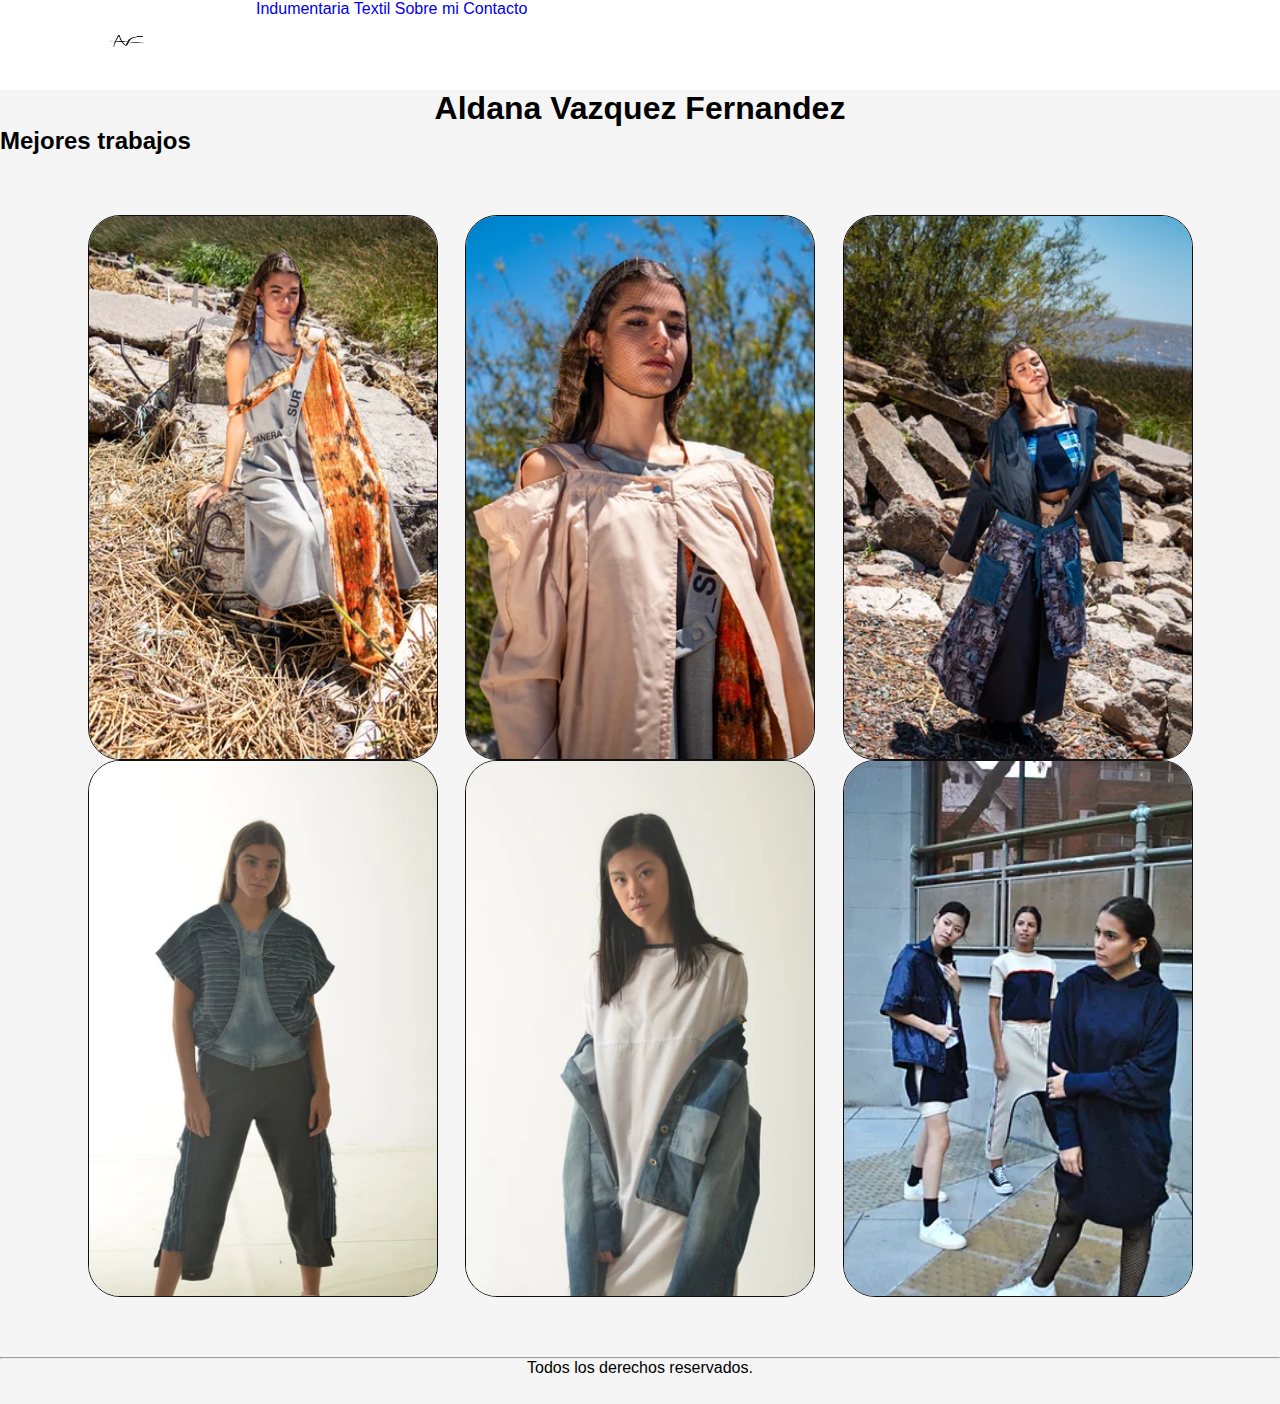
==== index.html @ 843e54ca "first commit" ====
<!DOCTYPE html>
<html lang="en">

<head>
    <meta charset="UTF-8">
    <meta http-equiv="X-UA-Compatible" content="IE=edge">
    <meta name="viewport" content="width=device-width, initial-scale=1.0">
    <title>AldanaVF - Inicio</title>
    <link rel="stylesheet" href="./CSS/style.css">
    <link rel="shortcut icon" href="./imagenes/logo.png" type="image/x-icon">
</head>

<body>
    <header id="inicio">
        <div class="contenedor_logo">
            <a href="./index.html">
                <img class="logo" src="./imagenes/logo.png" alt="">
            </a>
        </div>
        <nav>
            <ul class="navegacion">
                <li><a href="./paginas/indumentaria.html">Indumentaria</a></li>
                <li><a href="./paginas/textil.html">Textil</a></li>
                <li><a href="./paginas/sobre-mi.html">Sobre mi</a></li>
                <li><a href="./paginas/contacto.html">Contacto</a></li>
            </ul>
        </nav>
    </header>

    <main>
        <h1>Aldana Vazquez Fernandez</h1>
        <h2>Mejores trabajos</h2>
        <section class="fotos">
            <img src="./imagenes/foto1.png" alt="">
            <img src="./imagenes/foto2.png" alt="">
            <img src="./imagenes/foto3.png" alt="">
            <img src="./imagenes/foto4.png" alt="">
            <img src="./imagenes/foto5.png" alt="">
            <img src="./imagenes/foto14.png" alt="">
        </section>
        <hr>
    </main>
    <footer>
        <p>Todos los derechos reservados.</p>
    </footer>

</body>

</html>
---- CSS/style.css ----
* {
    padding: 0;
    margin: 0;
    font-family:'Trebuchet MS', 'Lucida Sans Unicode', 'Lucida Grande', 'Lucida Sans', Arial, sans-serif
}
ul.navegacion {
    list-style-type: none;
    justify-content: flex-end;
}
ul.navegacion li a {
    text-decoration: none;
}
.logo {
width: 70px;
height: 70px;
}

.contenedor_logo {
    width: 20%;
    display: flex;
    justify-content: center;
    align-items: center;
}

nav{
    width: 80%;
}

.navegacion li {
    display: inline-block;
}
.fotos {
    display: flex;
    flex-wrap: wrap;
    justify-content: space-evenly;
    margin: 60px
}
.fotos img {
    width: 30%;
    border: solid 1px rgb(15, 15, 15);
    border-radius: 2rem; 
}

header {
    display: flex;
    background-color: white;
    height: 10vh;
}
body {
    background-color: whitesmoke;
}

h1 {
    text-align: center;
}

footer{
    text-align:center;
    height: 5vh;
}
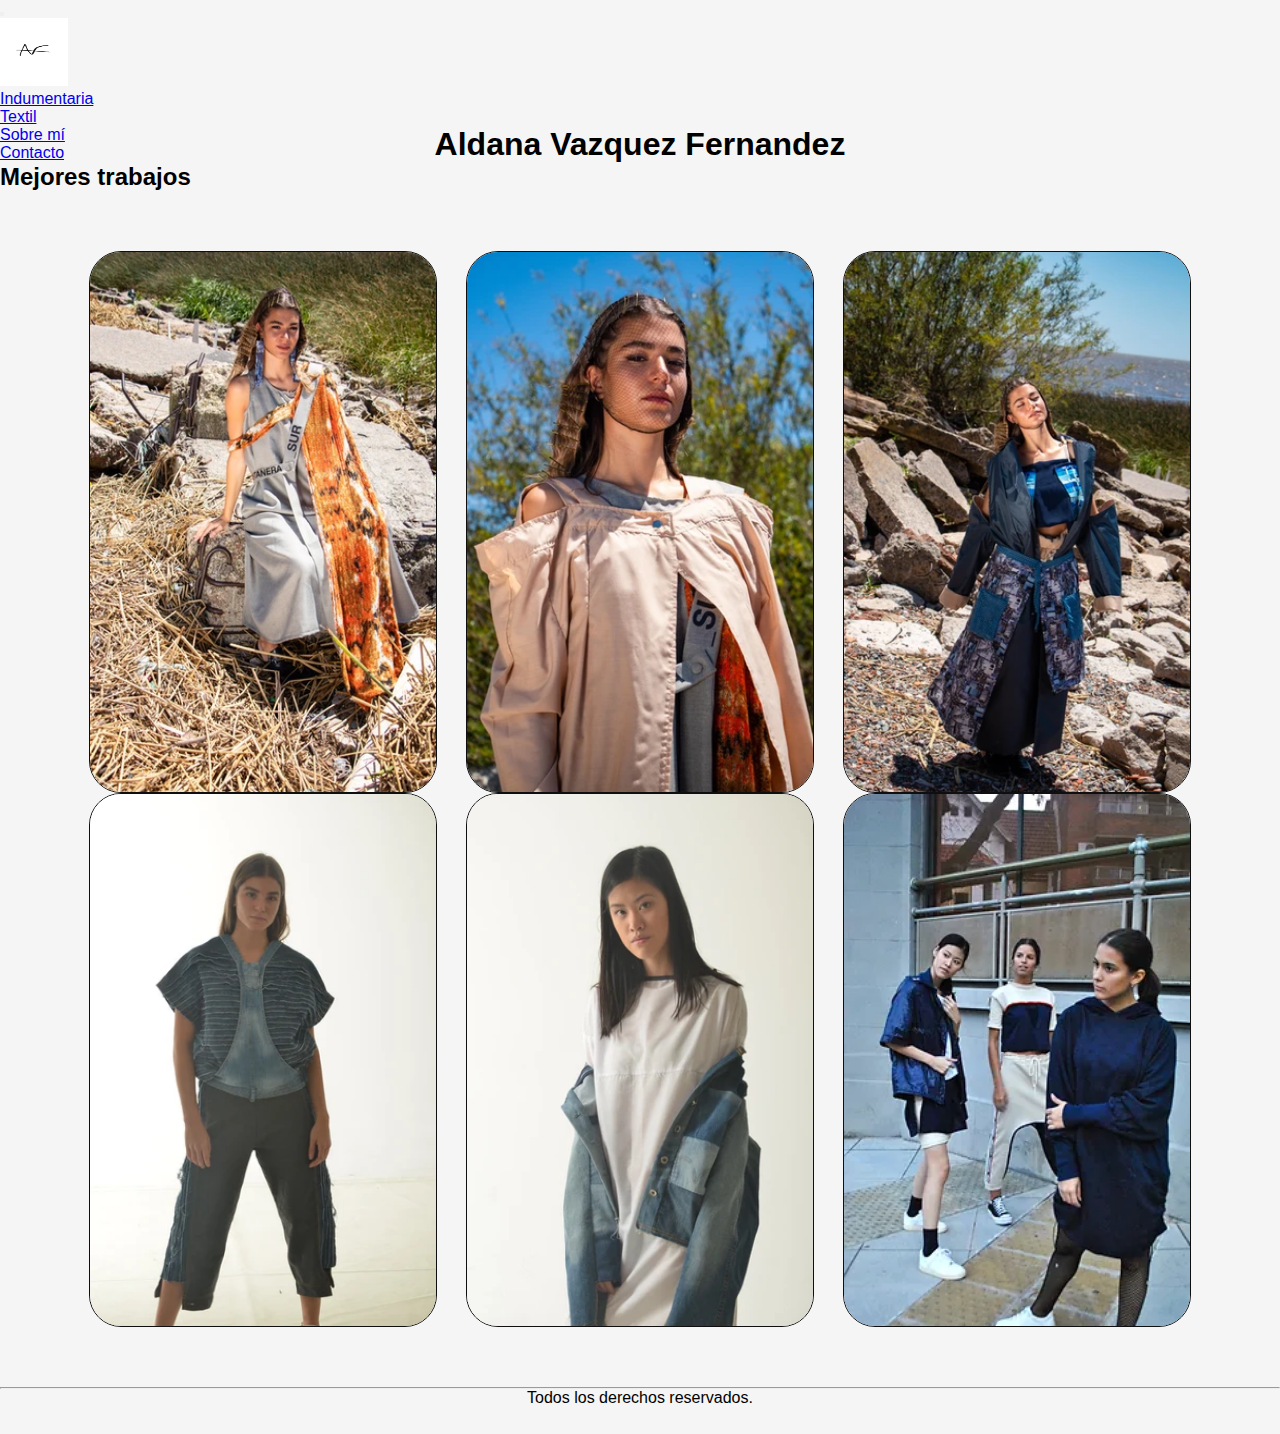
==== commit a61541f9: "Navbar Finalizada" ====
--- a/index.html
+++ b/index.html
@@ -6,24 +6,42 @@
     <meta http-equiv="X-UA-Compatible" content="IE=edge">
     <meta name="viewport" content="width=device-width, initial-scale=1.0">
     <title>AldanaVF - Inicio</title>
+    <link rel="shortcut icon" href="./imagenes/logo.png" type="image/x-icon">
+    <link href="https://cdn.jsdelivr.net/npm/bootstrap@5.3.0-alpha3/dist/css/bootstrap.min.css" rel="stylesheet"
+        integrity="sha384-KK94CHFLLe+nY2dmCWGMq91rCGa5gtU4mk92HdvYe+M/SXH301p5ILy+dN9+nJOZ" crossorigin="anonymous">
     <link rel="stylesheet" href="./CSS/style.css">
-    <link rel="shortcut icon" href="./imagenes/logo.png" type="image/x-icon">
 </head>
 
 <body>
-    <header id="inicio">
-        <div class="contenedor_logo">
-            <a href="./index.html">
-                <img class="logo" src="./imagenes/logo.png" alt="">
-            </a>
-        </div>
-        <nav>
-            <ul class="navegacion">
-                <li><a href="./paginas/indumentaria.html">Indumentaria</a></li>
-                <li><a href="./paginas/textil.html">Textil</a></li>
-                <li><a href="./paginas/sobre-mi.html">Sobre mi</a></li>
-                <li><a href="./paginas/contacto.html">Contacto</a></li>
-            </ul>
+    <header>
+        <nav class="navbar navbar-expand-lg bg-body-tertiary">
+            <div class="container-fluid">
+                <button class="navbar-toggler" type="button" data-bs-toggle="collapse"
+                    data-bs-target="#navbarTogglerDemo01" aria-controls="navbarTogglerDemo01" aria-expanded="false"
+                    aria-label="Toggle navigation">
+                    <span class="navbar-toggler-icon"></span>
+                </button>
+                <div class="collapse navbar-collapse" id="navbarTogglerDemo01">
+                    <a href="./index.html">
+                        <img class="logo" src="./imagenes/logo.png" alt="">
+                    </a>
+                    <ul class="navbar-nav me-auto mb-2 mb-lg-0">
+                        <li class="nav-item">
+                            <a class="nav-link active" aria-current="page"
+                                href="./paginas/indumentaria.html">Indumentaria</a>
+                        </li>
+                        <li class="nav-item">
+                            <a class="nav-link" href="./paginas/textil.html">Textil</a>
+                        </li>
+                        <li class="nav-item">
+                            <a class="nav-link" href="./paginas/sobre-mi.html">Sobre mí</a>
+                        </li>
+                        <li class="nav-item">
+                            <a class="nav-link" href="./paginas/contacto.html">Contacto</a>
+                        </li>
+                    </ul>
+                </div>
+            </div>
         </nav>
     </header>
 
@@ -43,7 +61,9 @@
     <footer>
         <p>Todos los derechos reservados.</p>
     </footer>
-
+    <script src="https://cdn.jsdelivr.net/npm/bootstrap@5.3.0-alpha3/dist/js/bootstrap.bundle.min.js"
+        integrity="sha384-ENjdO4Dr2bkBIFxQpeoTz1HIcje39Wm4jDKdf19U8gI4ddQ3GYNS7NTKfAdVQSZe"
+        crossorigin="anonymous"></script>
 </body>
 
 </html>--- a/CSS/style.css
+++ b/CSS/style.css
@@ -1,33 +1,27 @@
 * {
     padding: 0;
     margin: 0;
+    box-sizing: border-box;
     font-family:'Trebuchet MS', 'Lucida Sans Unicode', 'Lucida Grande', 'Lucida Sans', Arial, sans-serif
 }
-ul.navegacion {
+ul.nav justify-content-end {
     list-style-type: none;
-    justify-content: flex-end;
 }
-ul.navegacion li a {
+
+header {
+    height: 14vh;
+}
+
+.nav-item li {
+    display: inline-block;
+}
+
+ul.nav justify- content-end li a {
     text-decoration: none;
 }
 .logo {
-width: 70px;
-height: 70px;
-}
-
-.contenedor_logo {
-    width: 20%;
-    display: flex;
-    justify-content: center;
-    align-items: center;
-}
-
-nav{
-    width: 80%;
-}
-
-.navegacion li {
-    display: inline-block;
+width: 68px;
+height: 68px;
 }
 .fotos {
     display: flex;
@@ -41,11 +35,6 @@
     border-radius: 2rem; 
 }
 
-header {
-    display: flex;
-    background-color: white;
-    height: 10vh;
-}
 body {
     background-color: whitesmoke;
 }
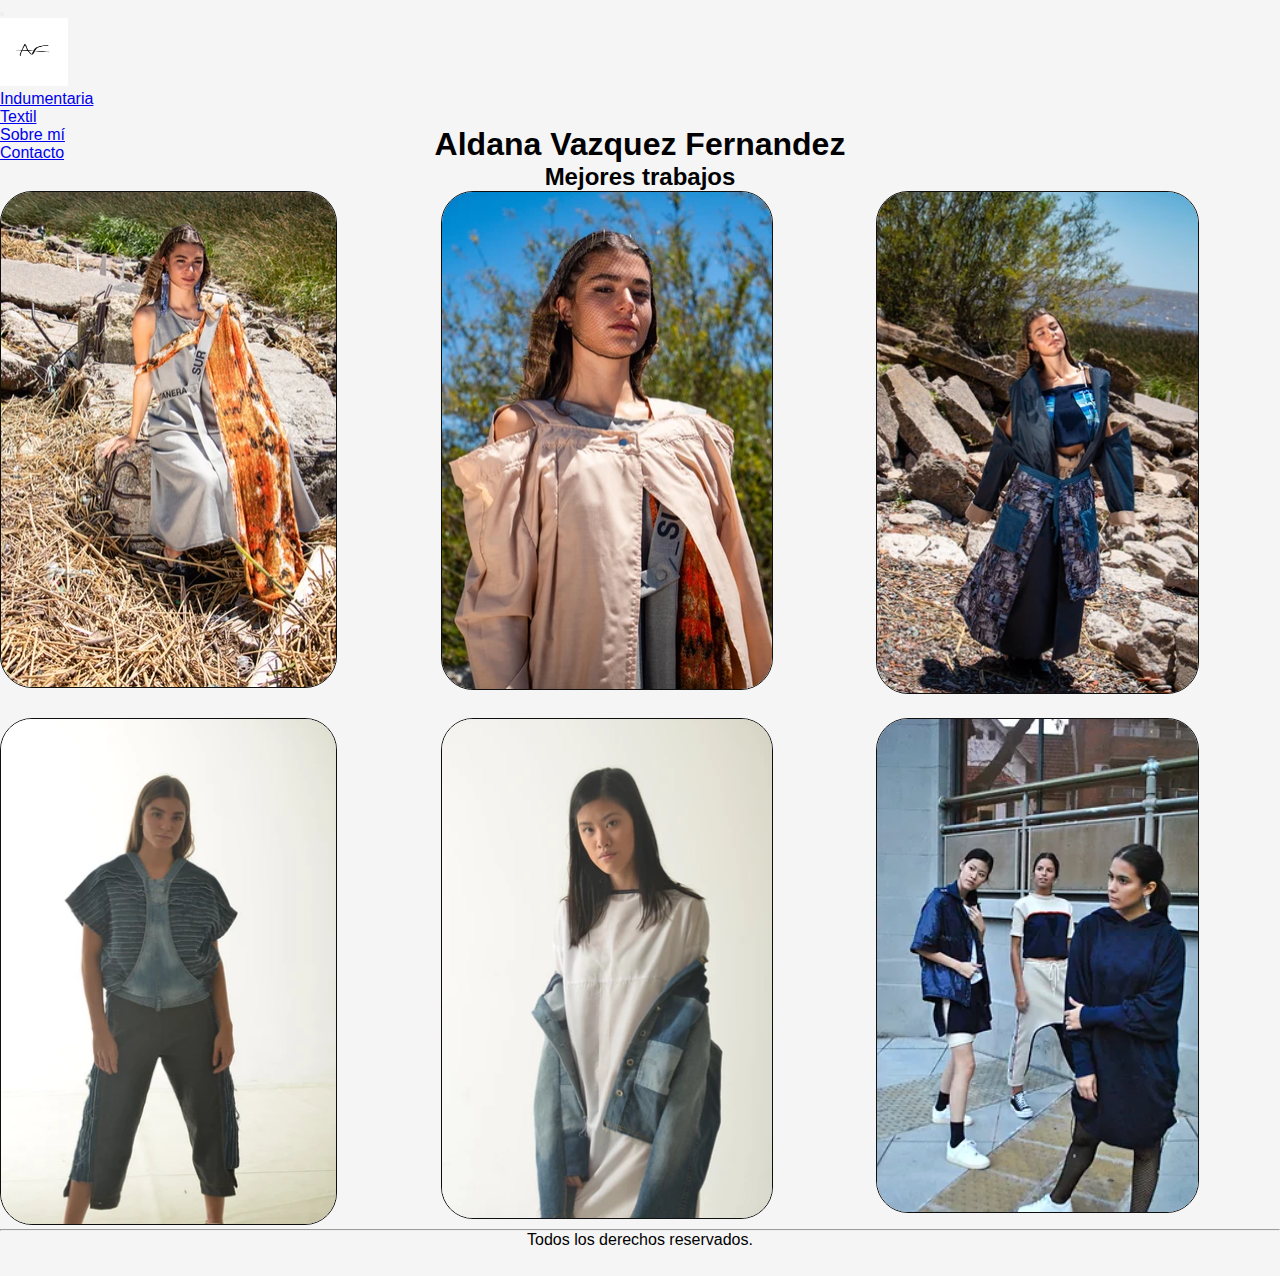
==== commit 806acd09: "Grid-seccionfotos" ====
--- a/index.html
+++ b/index.html
@@ -48,13 +48,13 @@
     <main>
         <h1>Aldana Vazquez Fernandez</h1>
         <h2>Mejores trabajos</h2>
-        <section class="fotos">
-            <img src="./imagenes/foto1.png" alt="">
-            <img src="./imagenes/foto2.png" alt="">
-            <img src="./imagenes/foto3.png" alt="">
-            <img src="./imagenes/foto4.png" alt="">
-            <img src="./imagenes/foto5.png" alt="">
-            <img src="./imagenes/foto14.png" alt="">
+        <section class="grid-fotos">
+            <div class="grid-item"><img src="./imagenes/foto1.png" alt=""></div>
+            <div class="grid-item"><img src="./imagenes/foto2.png" alt=""></div>
+            <div class="grid-item"><img src="./imagenes/foto3.png" alt=""></div>
+            <div class="grid-item"><img src="./imagenes/foto4.png" alt=""></div>
+            <div class="grid-item"><img src="./imagenes/foto5.png" alt=""></div>
+            <div class="grid-item"><img src="./imagenes/foto14.png" alt=""></div>
         </section>
         <hr>
     </main>
--- a/CSS/style.css
+++ b/CSS/style.css
@@ -14,6 +14,7 @@
 
 .nav-item li {
     display: inline-block;
+    align-content: flex-end;
 }
 
 ul.nav justify- content-end li a {
@@ -23,14 +24,8 @@
 width: 68px;
 height: 68px;
 }
-.fotos {
-    display: flex;
-    flex-wrap: wrap;
-    justify-content: space-evenly;
-    margin: 60px
-}
-.fotos img {
-    width: 30%;
+.grid-fotos img {
+    width: 80%;
     border: solid 1px rgb(15, 15, 15);
     border-radius: 2rem; 
 }
@@ -42,8 +37,20 @@
 h1 {
     text-align: center;
 }
+h2 {
+    text-align: center;
+}
 
 footer{
     text-align:center;
     height: 5vh;
-}+}
+
+.grid-fotos {
+    display: grid;
+    grid-template-columns: auto auto auto;
+    grid-template-columns: auto auto auto;
+    column-gap: 20px;
+    row-gap: 20px;
+}
+
